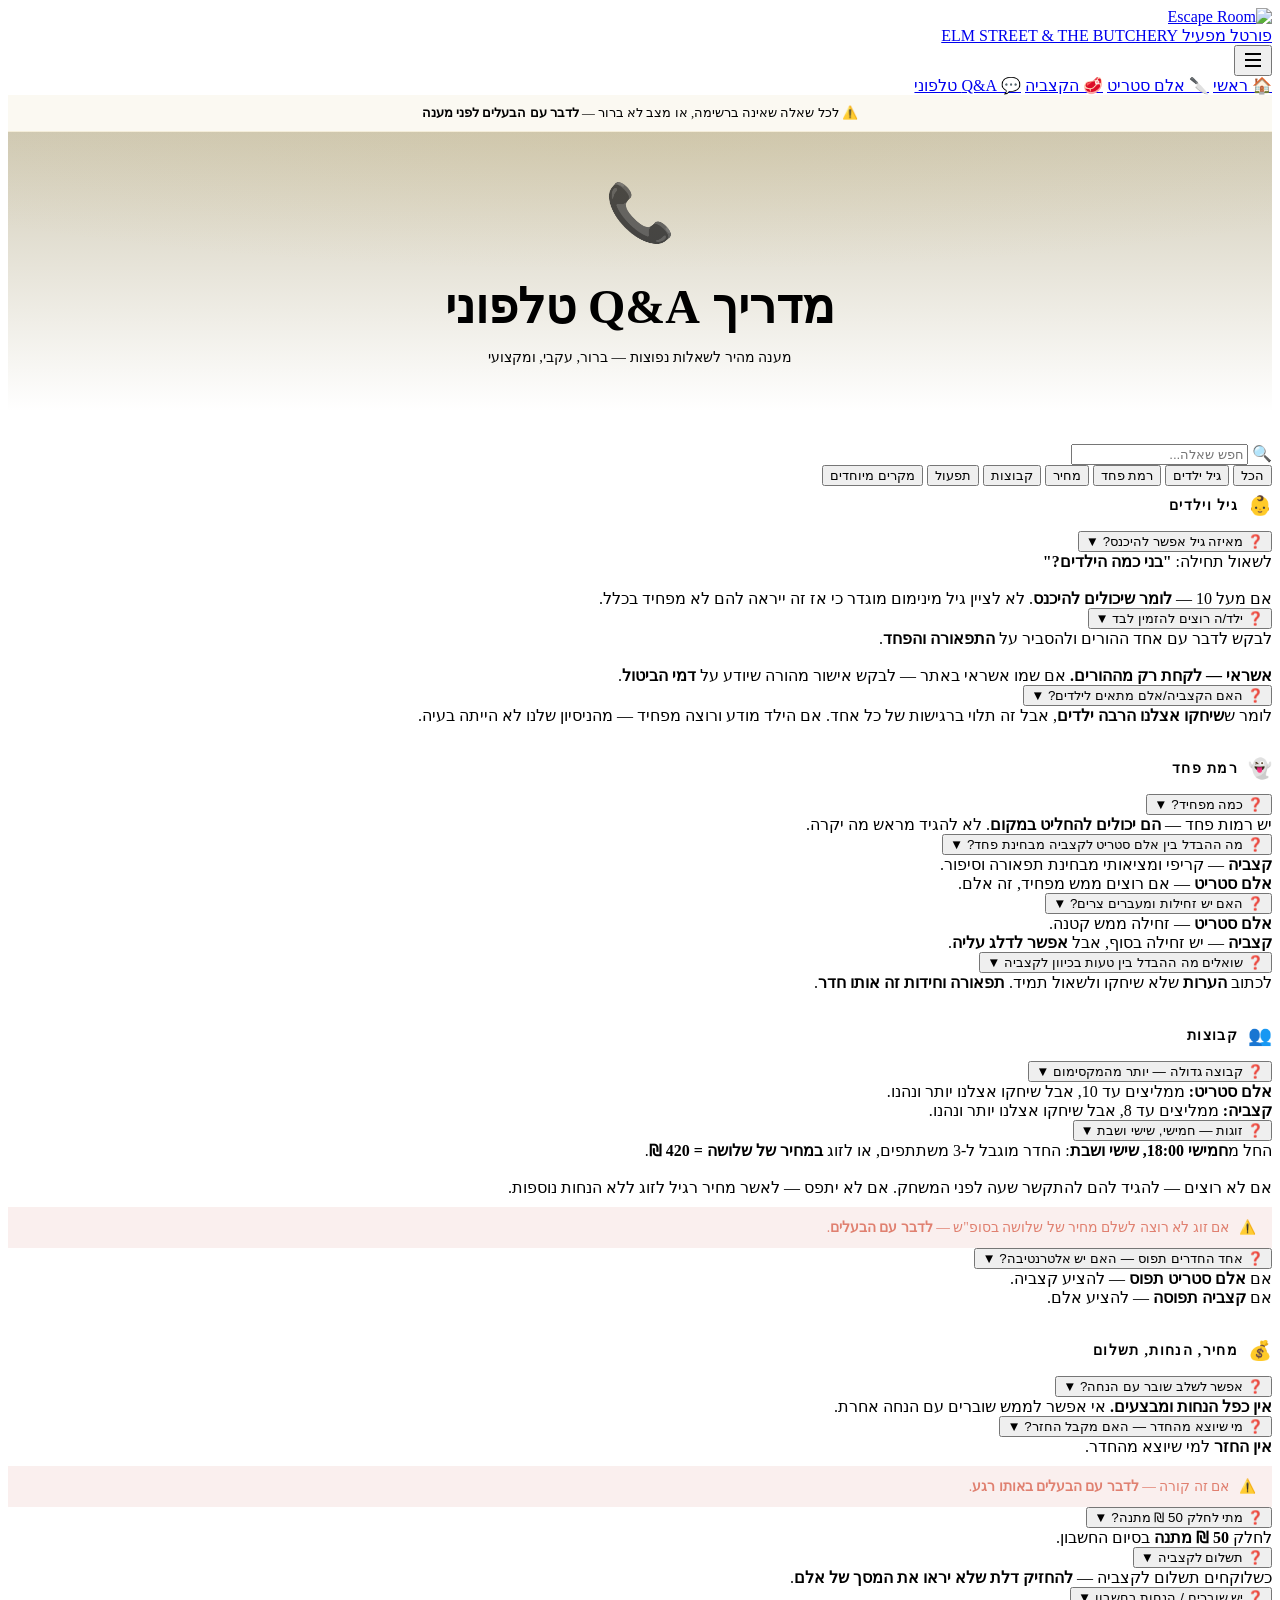
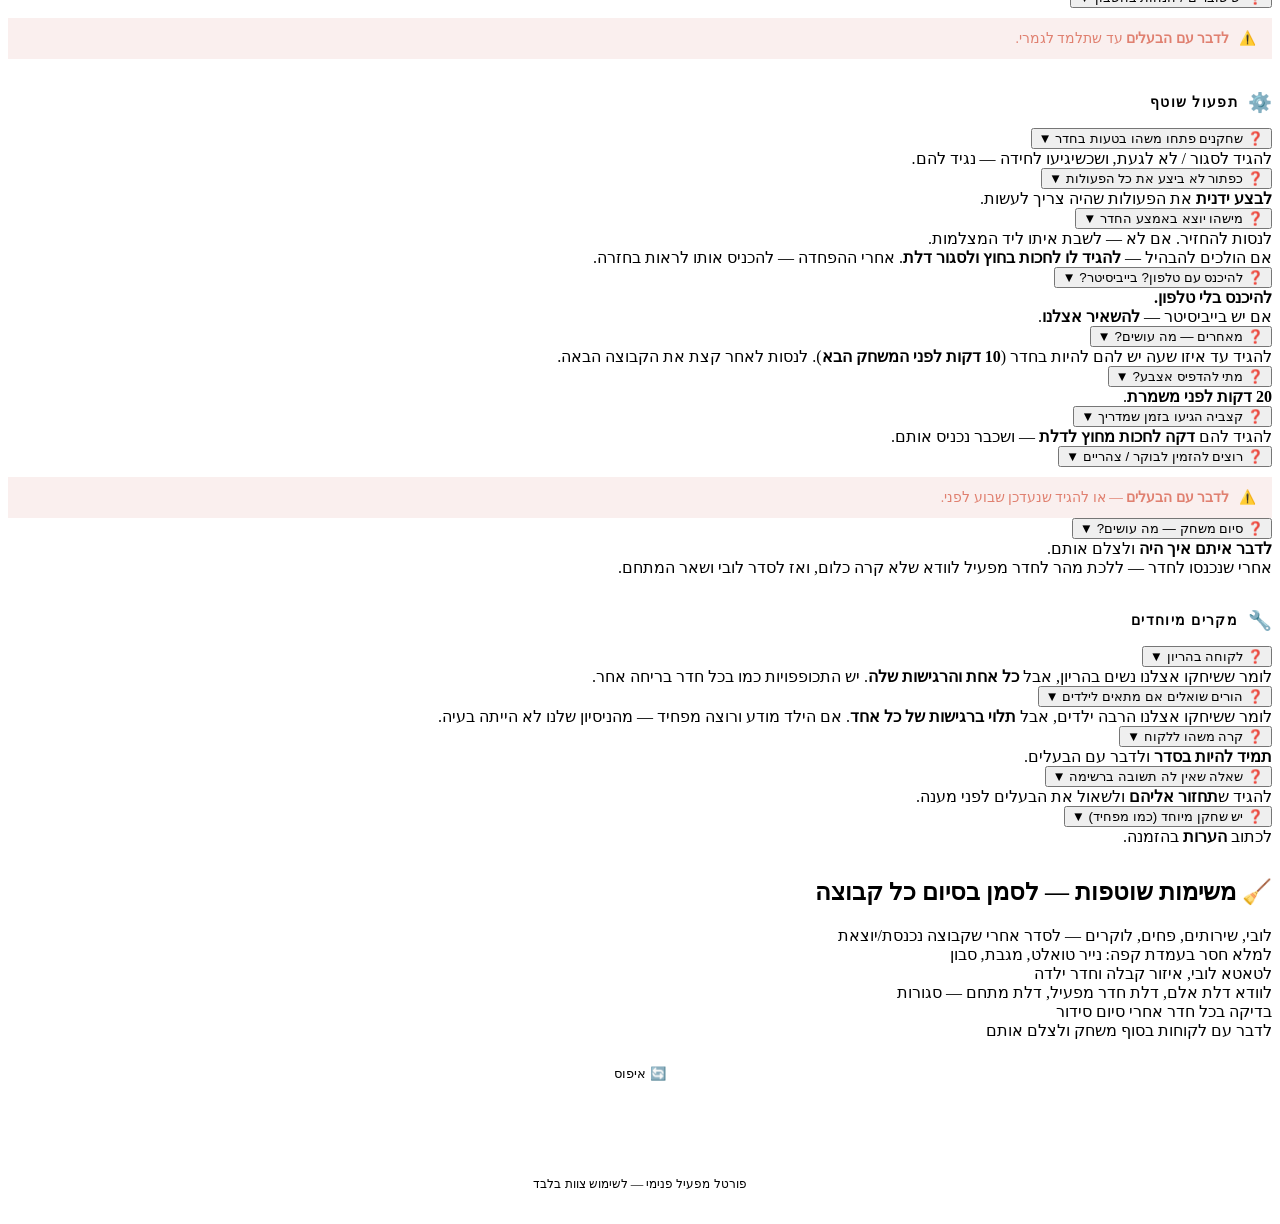
==== qa.html @ 79956c5a "Add files via upload" ====
<!DOCTYPE html>
<html lang="he" dir="rtl">
<head>
  <meta charset="UTF-8">
  <meta name="viewport" content="width=device-width, initial-scale=1.0">
  <title>Q&A טלפוני | מדריך מפעיל</title>
  <link rel="stylesheet" href="css/style.css">
  <style>
    .qa-header {
      background: linear-gradient(180deg, rgba(100,80,10,0.3) 0%, transparent 100%);
      padding: 48px 20px 32px;
      text-align: center;
      position: relative;
      overflow: hidden;
    }
    .qa-header::before {
      content: '';
      position: absolute;
      inset: 0;
      background: radial-gradient(ellipse 70% 50% at 50% 0%, rgba(201,168,76,0.1), transparent);
    }
    .qa-header__icon { font-size: 3.5rem; display: block; margin-bottom: 12px; }
    .qa-header__title {
      font-size: clamp(1.8rem, 5vw, 3rem);
      font-weight: 900;
      color: var(--gold);
      text-shadow: 0 0 40px var(--gold-glow);
      margin-bottom: 8px;
    }
    .qa-header__sub { font-size: 0.9rem; color: var(--text-secondary); }

    .category-header {
      display: flex;
      align-items: center;
      gap: 10px;
      margin-bottom: 14px;
      margin-top: 8px;
    }
    .category-header__icon { font-size: 1.2rem; }
    .category-header__title {
      font-size: 0.85rem;
      font-weight: 700;
      letter-spacing: 0.1em;
      text-transform: uppercase;
      color: var(--text-muted);
    }
    .category-header__line {
      flex: 1;
      height: 1px;
      background: var(--border-dark);
    }

    .qa-category { margin-bottom: 32px; }

    .call-script {
      background: linear-gradient(135deg, rgba(201,168,76,0.06), var(--bg-card));
      border: 1px solid rgba(201,168,76,0.2);
      border-radius: var(--radius-md);
      padding: 16px 18px;
      font-size: 0.88rem;
      line-height: 1.75;
      color: var(--text-secondary);
    }
    .call-script .say {
      color: var(--gold);
      font-weight: 600;
    }
    .call-script .do {
      color: var(--text-primary);
      font-style: italic;
    }

    .escalate-box {
      background: rgba(192,57,43,0.08);
      border: 1px solid var(--border-red);
      border-right: 4px solid var(--red-vivid);
      border-radius: var(--radius-md);
      padding: 12px 16px;
      font-size: 0.85rem;
      color: #e08070;
      display: flex;
      gap: 10px;
      align-items: flex-start;
      margin-top: 10px;
    }

    .top-bar {
      background: rgba(201,168,76,0.07);
      border-bottom: 1px solid rgba(201,168,76,0.15);
      padding: 10px 20px;
      text-align: center;
      font-size: 0.8rem;
      color: var(--gold);
      position: relative;
      z-index: 1;
    }
  </style>
</head>
<body>

<div class="scroll-progress"></div>

<header class="site-header">
  <div class="header-inner">
    <a href="index.html" class="site-logo">
      <img src="logo.png" alt="Escape Room" class="site-logo__img">
      <div class="site-logo__text">
        <span class="site-logo__name">פורטל מפעיל</span>
        <span class="site-logo__sub">ELM STREET &amp; THE BUTCHERY</span>
      </div>
    </a>
    <button class="nav-toggle" aria-label="תפריט">
      <svg width="22" height="22" fill="none" stroke="currentColor" stroke-width="2">
        <line x1="3" y1="6" x2="19" y2="6"/>
        <line x1="3" y1="12" x2="19" y2="12"/>
        <line x1="3" y1="18" x2="19" y2="18"/>
      </svg>
    </button>
    <nav class="site-nav">
      <a href="index.html" class="nav-link">🏠 ראשי</a>
      <a href="elm-street.html" class="nav-link">🔪 אלם סטריט</a>
      <a href="hakatzia.html" class="nav-link">🥩 הקצביה</a>
      <a href="qa.html" class="nav-link active nav-link--qa">💬 Q&A טלפוני</a>
    </nav>
  </div>
</header>

<div class="top-bar">
  ⚠️ לכל שאלה שאינה ברשימה, או מצב לא ברור — <strong>לדבר עם הבעלים לפני מענה</strong>
</div>

<div class="qa-header">
  <span class="qa-header__icon">📞</span>
  <h1 class="qa-header__title">מדריך Q&A טלפוני</h1>
  <p class="qa-header__sub">מענה מהיר לשאלות נפוצות — ברור, עקבי, ומקצועי</p>
</div>

<main class="container" style="padding-top: 32px; padding-bottom: 60px;">

  <!-- SEARCH -->
  <div class="search-box animate-in">
    <span class="search-icon">🔍</span>
    <input class="search-input" type="text" placeholder="חפש שאלה...">
  </div>

  <!-- FILTER TABS -->
  <div class="filter-tabs animate-in">
    <button class="filter-tab active" data-filter="all">הכל</button>
    <button class="filter-tab" data-filter="age">גיל ילדים</button>
    <button class="filter-tab" data-filter="scary">רמת פחד</button>
    <button class="filter-tab" data-filter="pricing">מחיר</button>
    <button class="filter-tab" data-filter="groups">קבוצות</button>
    <button class="filter-tab" data-filter="ops">תפעול</button>
    <button class="filter-tab" data-filter="special">מקרים מיוחדים</button>
  </div>

  <!-- ══════════════════════════════ -->
  <!-- CATEGORY: גיל וילדים          -->
  <!-- ══════════════════════════════ -->
  <div class="qa-category animate-stagger" data-category="age">
    <div class="category-header">
      <span class="category-header__icon">👶</span>
      <span class="category-header__title">גיל וילדים</span>
      <div class="category-header__line"></div>
    </div>
    <div class="qa-list">

      <div class="qa-item">
        <button class="qa-question">
          <span class="q-icon">❓</span>
          <span>מאיזה גיל אפשר להיכנס?</span>
          <span class="q-arrow">▼</span>
        </button>
        <div class="qa-answer">
          <div class="qa-answer-inner">
            לשאול תחילה: <strong>"בני כמה הילדים?"</strong><br><br>
            אם מעל 10 — <strong>לומר שיכולים להיכנס</strong>. לא לציין גיל מינימום מוגדר כי אז זה ייראה להם לא מפחיד בכלל.
          </div>
        </div>
      </div>

      <div class="qa-item">
        <button class="qa-question">
          <span class="q-icon">❓</span>
          <span>ילד/ה רוצים להזמין לבד</span>
          <span class="q-arrow">▼</span>
        </button>
        <div class="qa-answer">
          <div class="qa-answer-inner">
            לבקש לדבר עם אחד ההורים ולהסביר על <strong>התפאורה והפחד</strong>.<br><br>
            <strong>אשראי — לקחת רק מההורים.</strong> אם שמו אשראי באתר — לבקש אישור מהורה שיודע על <strong>דמי הביטול</strong>.
          </div>
        </div>
      </div>

      <div class="qa-item">
        <button class="qa-question">
          <span class="q-icon">❓</span>
          <span>האם הקצביה/אלם מתאים לילדים?</span>
          <span class="q-arrow">▼</span>
        </button>
        <div class="qa-answer">
          <div class="qa-answer-inner">
            לומר ש<strong>שיחקו אצלנו הרבה ילדים</strong>, אבל זה תלוי ברגישות של כל אחד. אם הילד מודע ורוצה מפחיד — מהניסיון שלנו לא הייתה בעיה.
          </div>
        </div>
      </div>

    </div>
  </div>

  <!-- ══════════════════════════════ -->
  <!-- CATEGORY: רמת פחד              -->
  <!-- ══════════════════════════════ -->
  <div class="qa-category animate-stagger" data-category="scary">
    <div class="category-header">
      <span class="category-header__icon">👻</span>
      <span class="category-header__title">רמת פחד</span>
      <div class="category-header__line"></div>
    </div>
    <div class="qa-list">

      <div class="qa-item">
        <button class="qa-question">
          <span class="q-icon">❓</span>
          <span>כמה מפחיד?</span>
          <span class="q-arrow">▼</span>
        </button>
        <div class="qa-answer">
          <div class="qa-answer-inner">
            יש רמות פחד — <strong>הם יכולים להחליט במקום</strong>. לא להגיד מראש מה יקרה.
          </div>
        </div>
      </div>

      <div class="qa-item">
        <button class="qa-question">
          <span class="q-icon">❓</span>
          <span>מה ההבדל בין אלם סטריט לקצביה מבחינת פחד?</span>
          <span class="q-arrow">▼</span>
        </button>
        <div class="qa-answer">
          <div class="qa-answer-inner">
            <strong>קצביה</strong> — קריפי ומציאותי מבחינת תפאורה וסיפור.<br>
            <strong>אלם סטריט</strong> — אם רוצים ממש מפחיד, זה אלם.
          </div>
        </div>
      </div>

      <div class="qa-item">
        <button class="qa-question">
          <span class="q-icon">❓</span>
          <span>האם יש זחילות ומעברים צרים?</span>
          <span class="q-arrow">▼</span>
        </button>
        <div class="qa-answer">
          <div class="qa-answer-inner">
            <strong>אלם סטריט</strong> — זחילה ממש קטנה.<br>
            <strong>קצביה</strong> — יש זחילה בסוף, אבל <strong>אפשר לדלג עליה</strong>.
          </div>
        </div>
      </div>

      <div class="qa-item">
        <button class="qa-question">
          <span class="q-icon">❓</span>
          <span>שואלים מה ההבדל בין טעות בכיוון לקצביה</span>
          <span class="q-arrow">▼</span>
        </button>
        <div class="qa-answer">
          <div class="qa-answer-inner">
            לכתוב <strong>הערות</strong> שלא שיחקו ולשאול תמיד. <strong>תפאורה וחידות זה אותו חדר</strong>.
          </div>
        </div>
      </div>

    </div>
  </div>

  <!-- ══════════════════════════════ -->
  <!-- CATEGORY: קבוצות              -->
  <!-- ══════════════════════════════ -->
  <div class="qa-category animate-stagger" data-category="groups">
    <div class="category-header">
      <span class="category-header__icon">👥</span>
      <span class="category-header__title">קבוצות</span>
      <div class="category-header__line"></div>
    </div>
    <div class="qa-list">

      <div class="qa-item">
        <button class="qa-question">
          <span class="q-icon">❓</span>
          <span>קבוצה גדולה — יותר מהמקסימום</span>
          <span class="q-arrow">▼</span>
        </button>
        <div class="qa-answer">
          <div class="qa-answer-inner">
            <strong>אלם סטריט:</strong> ממליצים עד 10, אבל שיחקו אצלנו יותר ונהנו.<br>
            <strong>קצביה:</strong> ממליצים עד 8, אבל שיחקו אצלנו יותר ונהנו.
          </div>
        </div>
      </div>

      <div class="qa-item">
        <button class="qa-question">
          <span class="q-icon">❓</span>
          <span>זוגות — חמישי, שישי ושבת</span>
          <span class="q-arrow">▼</span>
        </button>
        <div class="qa-answer">
          <div class="qa-answer-inner">
            החל מ<strong>חמישי 18:00, שישי ושבת</strong>: החדר מוגבל ל-3 משתתפים, או לזוג <strong>במחיר של שלושה = 420 ₪</strong>.<br><br>
            אם לא רוצים — להגיד להם להתקשר שעה לפני המשחק. אם לא יתפס — לאשר מחיר רגיל לזוג ללא הנחות נוספות.
            <div class="escalate-box">
              <span>⚠️</span>
              <div>אם זוג לא רוצה לשלם מחיר של שלושה בסופ"ש — <strong>לדבר עם הבעלים</strong>.</div>
            </div>
          </div>
        </div>
      </div>

      <div class="qa-item">
        <button class="qa-question">
          <span class="q-icon">❓</span>
          <span>אחד החדרים תפוס — האם יש אלטרנטיבה?</span>
          <span class="q-arrow">▼</span>
        </button>
        <div class="qa-answer">
          <div class="qa-answer-inner">
            אם <strong>אלם סטריט תפוס</strong> — להציע קצביה.<br>
            אם <strong>קצביה תפוסה</strong> — להציע אלם.
          </div>
        </div>
      </div>

    </div>
  </div>

  <!-- ══════════════════════════════ -->
  <!-- CATEGORY: מחיר והנחות         -->
  <!-- ══════════════════════════════ -->
  <div class="qa-category animate-stagger" data-category="pricing" id="pricing">
    <div class="category-header">
      <span class="category-header__icon">💰</span>
      <span class="category-header__title">מחיר, הנחות, תשלום</span>
      <div class="category-header__line"></div>
    </div>
    <div class="qa-list">

      <div class="qa-item">
        <button class="qa-question">
          <span class="q-icon">❓</span>
          <span>אפשר לשלב שובר עם הנחה?</span>
          <span class="q-arrow">▼</span>
        </button>
        <div class="qa-answer">
          <div class="qa-answer-inner">
            <strong>אין כפל הנחות ומבצעים.</strong> אי אפשר לממש שוברים עם הנחה אחרת.
          </div>
        </div>
      </div>

      <div class="qa-item">
        <button class="qa-question">
          <span class="q-icon">❓</span>
          <span>מי שיוצא מהחדר — האם מקבל החזר?</span>
          <span class="q-arrow">▼</span>
        </button>
        <div class="qa-answer">
          <div class="qa-answer-inner">
            <strong>אין החזר</strong> למי שיוצא מהחדר.
            <div class="escalate-box">
              <span>⚠️</span>
              <div>אם זה קורה — <strong>לדבר עם הבעלים באותו רגע</strong>.</div>
            </div>
          </div>
        </div>
      </div>

      <div class="qa-item">
        <button class="qa-question">
          <span class="q-icon">❓</span>
          <span>מתי לחלק 50 ₪ מתנה?</span>
          <span class="q-arrow">▼</span>
        </button>
        <div class="qa-answer">
          <div class="qa-answer-inner">
            לחלק <strong>50 ₪ מתנה</strong> בסיום החשבון.
          </div>
        </div>
      </div>

      <div class="qa-item">
        <button class="qa-question">
          <span class="q-icon">❓</span>
          <span>תשלום לקצביה</span>
          <span class="q-arrow">▼</span>
        </button>
        <div class="qa-answer">
          <div class="qa-answer-inner">
            כשלוקחים תשלום לקצביה — <strong>להחזיק דלת שלא יראו את המסך של אלם</strong>.
          </div>
        </div>
      </div>

      <div class="qa-item">
        <button class="qa-question">
          <span class="q-icon">❓</span>
          <span>יש שוברים / הנחות בחשבון</span>
          <span class="q-arrow">▼</span>
        </button>
        <div class="qa-answer">
          <div class="qa-answer-inner">
            <div class="escalate-box">
              <span>⚠️</span>
              <div><strong>לדבר עם הבעלים</strong> עד שתלמד לגמרי.</div>
            </div>
          </div>
        </div>
      </div>

    </div>
  </div>

  <!-- ══════════════════════════════ -->
  <!-- CATEGORY: תפעול                -->
  <!-- ══════════════════════════════ -->
  <div class="qa-category animate-stagger" data-category="ops">
    <div class="category-header">
      <span class="category-header__icon">⚙️</span>
      <span class="category-header__title">תפעול שוטף</span>
      <div class="category-header__line"></div>
    </div>
    <div class="qa-list">

      <div class="qa-item">
        <button class="qa-question">
          <span class="q-icon">❓</span>
          <span>שחקנים פתחו משהו בטעות בחדר</span>
          <span class="q-arrow">▼</span>
        </button>
        <div class="qa-answer">
          <div class="qa-answer-inner">
            להגיד לסגור / לא לגעת, ושכשיגיעו לחידה — נגיד להם.
          </div>
        </div>
      </div>

      <div class="qa-item">
        <button class="qa-question">
          <span class="q-icon">❓</span>
          <span>כפתור לא ביצע את כל הפעולות</span>
          <span class="q-arrow">▼</span>
        </button>
        <div class="qa-answer">
          <div class="qa-answer-inner">
            <strong>לבצע ידנית</strong> את הפעולות שהיה צריך לעשות.
          </div>
        </div>
      </div>

      <div class="qa-item">
        <button class="qa-question">
          <span class="q-icon">❓</span>
          <span>מישהו יוצא באמצע החדר</span>
          <span class="q-arrow">▼</span>
        </button>
        <div class="qa-answer">
          <div class="qa-answer-inner">
            לנסות להחזיר. אם לא — לשבת איתו ליד המצלמות.<br>
            אם הולכים להבהיל — <strong>להגיד לו לחכות בחוץ ולסגור דלת</strong>. אחרי ההפחדה — להכניס אותו לראות בחזרה.
          </div>
        </div>
      </div>

      <div class="qa-item">
        <button class="qa-question">
          <span class="q-icon">❓</span>
          <span>להיכנס עם טלפון? בייביסיטר?</span>
          <span class="q-arrow">▼</span>
        </button>
        <div class="qa-answer">
          <div class="qa-answer-inner">
            <strong>להיכנס בלי טלפון.</strong><br>
            אם יש בייביסיטר — <strong>להשאיר אצלנו</strong>.
          </div>
        </div>
      </div>

      <div class="qa-item">
        <button class="qa-question">
          <span class="q-icon">❓</span>
          <span>מאחרים — מה עושים?</span>
          <span class="q-arrow">▼</span>
        </button>
        <div class="qa-answer">
          <div class="qa-answer-inner">
            להגיד עד איזו שעה יש להם להיות בחדר (<strong>10 דקות לפני המשחק הבא</strong>). לנסות לאחר קצת את הקבוצה הבאה.
          </div>
        </div>
      </div>

      <div class="qa-item">
        <button class="qa-question">
          <span class="q-icon">❓</span>
          <span>מתי להדפיס אצבע?</span>
          <span class="q-arrow">▼</span>
        </button>
        <div class="qa-answer">
          <div class="qa-answer-inner">
            <strong>20 דקות לפני משמרת</strong>.
          </div>
        </div>
      </div>

      <div class="qa-item">
        <button class="qa-question">
          <span class="q-icon">❓</span>
          <span>קצביה הגיעו בזמן שמדריך</span>
          <span class="q-arrow">▼</span>
        </button>
        <div class="qa-answer">
          <div class="qa-answer-inner">
            להגיד להם <strong>דקה לחכות מחוץ לדלת</strong> — ושכבר נכניס אותם.
          </div>
        </div>
      </div>

      <div class="qa-item">
        <button class="qa-question">
          <span class="q-icon">❓</span>
          <span>רוצים להזמין לבוקר / צהריים</span>
          <span class="q-arrow">▼</span>
        </button>
        <div class="qa-answer">
          <div class="qa-answer-inner">
            <div class="escalate-box">
              <span>⚠️</span>
              <div><strong>לדבר עם הבעלים</strong> — או להגיד שנעדכן שבוע לפני.</div>
            </div>
          </div>
        </div>
      </div>

      <div class="qa-item">
        <button class="qa-question">
          <span class="q-icon">❓</span>
          <span>סיום משחק — מה עושים?</span>
          <span class="q-arrow">▼</span>
        </button>
        <div class="qa-answer">
          <div class="qa-answer-inner">
            <strong>לדבר איתם איך היה</strong> ולצלם אותם.<br>
            אחרי שנכנסו לחדר — ללכת מהר לחדר מפעיל לוודא שלא קרה כלום, ואז לסדר לובי ושאר המתחם.
          </div>
        </div>
      </div>

    </div>
  </div>

  <!-- ══════════════════════════════ -->
  <!-- CATEGORY: מקרים מיוחדים       -->
  <!-- ══════════════════════════════ -->
  <div class="qa-category animate-stagger" data-category="special">
    <div class="category-header">
      <span class="category-header__icon">🔧</span>
      <span class="category-header__title">מקרים מיוחדים</span>
      <div class="category-header__line"></div>
    </div>
    <div class="qa-list">

      <div class="qa-item">
        <button class="qa-question">
          <span class="q-icon">❓</span>
          <span>לקוחה בהריון</span>
          <span class="q-arrow">▼</span>
        </button>
        <div class="qa-answer">
          <div class="qa-answer-inner">
            לומר ששיחקו אצלנו נשים בהריון, אבל <strong>כל אחת והרגישות שלה</strong>. יש התכופפויות כמו בכל חדר בריחה אחר.
          </div>
        </div>
      </div>

      <div class="qa-item">
        <button class="qa-question">
          <span class="q-icon">❓</span>
          <span>הורים שואלים אם מתאים לילדים</span>
          <span class="q-arrow">▼</span>
        </button>
        <div class="qa-answer">
          <div class="qa-answer-inner">
            לומר ששיחקו אצלנו הרבה ילדים, אבל <strong>תלוי ברגישות של כל אחד</strong>. אם הילד מודע ורוצה מפחיד — מהניסיון שלנו לא הייתה בעיה.
          </div>
        </div>
      </div>

      <div class="qa-item">
        <button class="qa-question">
          <span class="q-icon">❓</span>
          <span>קרה משהו ללקוח</span>
          <span class="q-arrow">▼</span>
        </button>
        <div class="qa-answer">
          <div class="qa-answer-inner">
            <strong>תמיד להיות בסדר</strong> ולדבר עם הבעלים.
          </div>
        </div>
      </div>

      <div class="qa-item">
        <button class="qa-question">
          <span class="q-icon">❓</span>
          <span>שאלה שאין לה תשובה ברשימה</span>
          <span class="q-arrow">▼</span>
        </button>
        <div class="qa-answer">
          <div class="qa-answer-inner">
            להגיד ש<strong>תחזור אליהם</strong> ולשאול את הבעלים לפני מענה.
          </div>
        </div>
      </div>

      <div class="qa-item">
        <button class="qa-question">
          <span class="q-icon">❓</span>
          <span>יש שחקן מיוחד (כמו מפחיד)</span>
          <span class="q-arrow">▼</span>
        </button>
        <div class="qa-answer">
          <div class="qa-answer-inner">
            לכתוב <strong>הערות</strong> בהזמנה.
          </div>
        </div>
      </div>

    </div>
  </div>

  <!-- CHECKLIST SECTION -->
  <div class="divider"></div>
  <div class="section animate-in">
    <h2 class="section-title"><span class="icon">🧹</span> משימות שוטפות — לסמן בסיום כל קבוצה</h2>
    <div class="checklist animate-stagger">
      <div class="check-item" data-key="ops_1"><span class="check-box"></span>לובי, שירותים, פחים, לוקרים — לסדר אחרי שקבוצה נכנסת/יוצאת</div>
      <div class="check-item" data-key="ops_2"><span class="check-box"></span>למלא חסר בעמדת קפה: נייר טואלט, מגבת, סבון</div>
      <div class="check-item" data-key="ops_3"><span class="check-box"></span>לטאטא לובי, איזור קבלה וחדר ילדה</div>
      <div class="check-item" data-key="ops_4"><span class="check-box"></span>לוודא דלת אלם, דלת חדר מפעיל, דלת מתחם — סגורות</div>
      <div class="check-item" data-key="ops_5"><span class="check-box"></span>בדיקה בכל חדר אחרי סיום סידור</div>
      <div class="check-item" data-key="ops_6"><span class="check-box"></span>לדבר עם לקוחות בסוף משחק ולצלם אותם</div>
    </div>
    <div style="margin-top: 16px; text-align: center;">
      <button class="checklist-reset" style="background: var(--bg-card); border: 1px solid var(--border-dark); color: var(--text-muted); padding: 10px 20px; border-radius: var(--radius-md); cursor: pointer; font-family: var(--font-body); font-size: 0.82rem; transition: var(--transition);">
        🔄 איפוס
      </button>
    </div>
  </div>

</main>

<footer style="text-align:center; padding: 24px; color: var(--text-muted); font-size: 0.78rem; border-top: 1px solid var(--border-dark); position:relative; z-index:1;">
  פורטל מפעיל פנימי — לשימוש צוות בלבד
</footer>

<script src="js/main.js"></script>
</body>
</html>
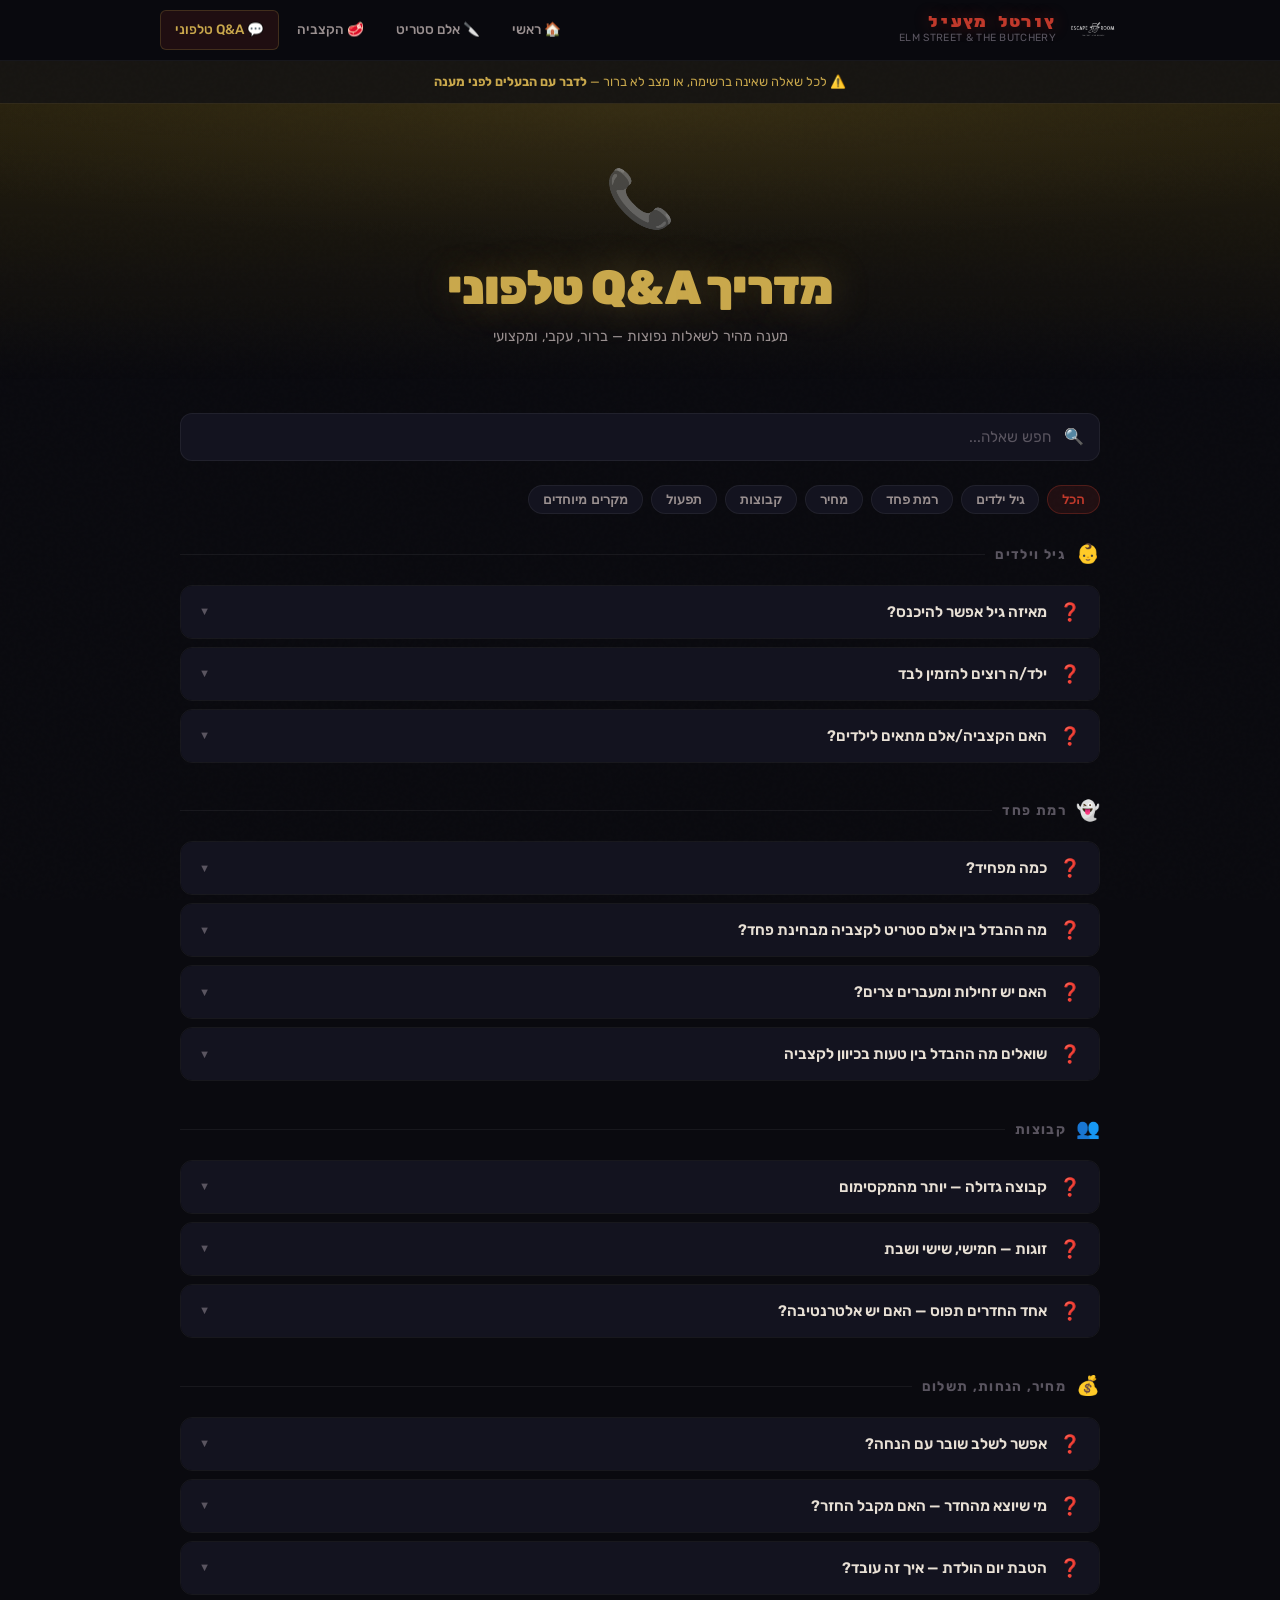
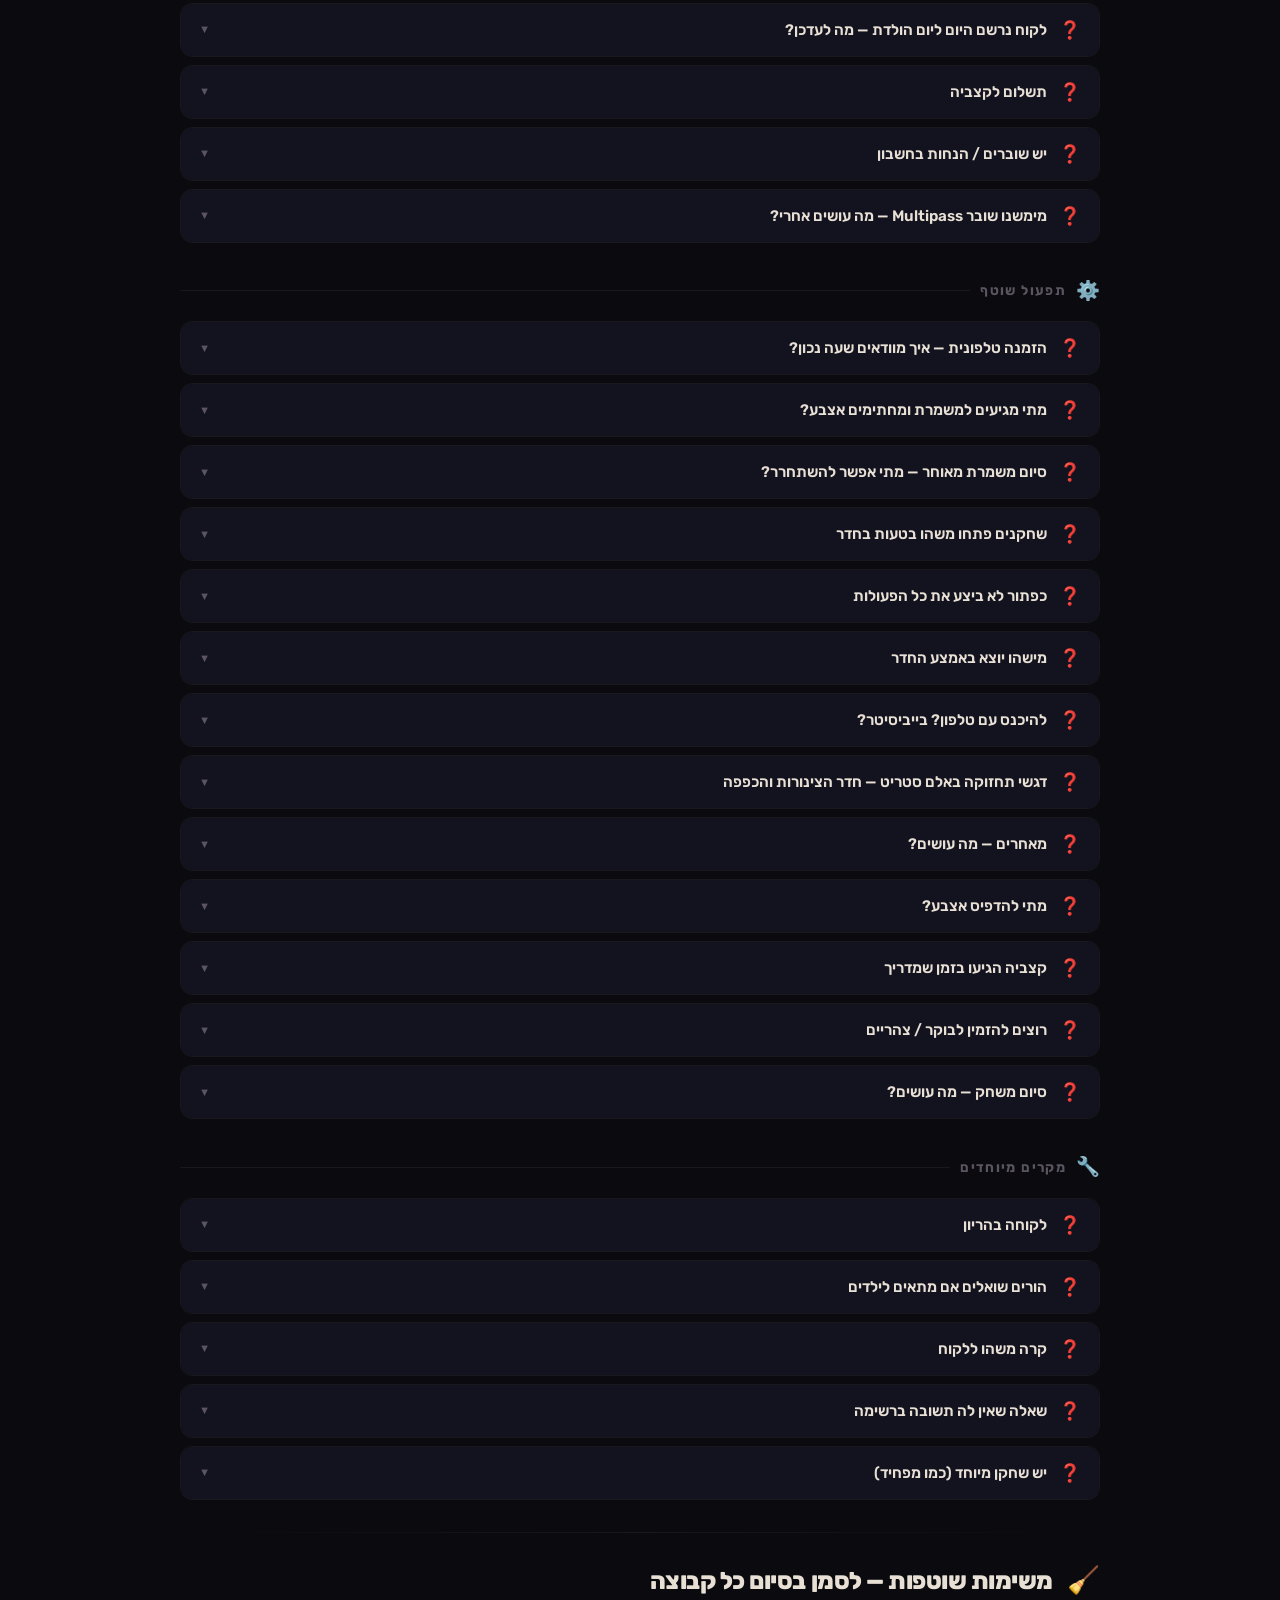
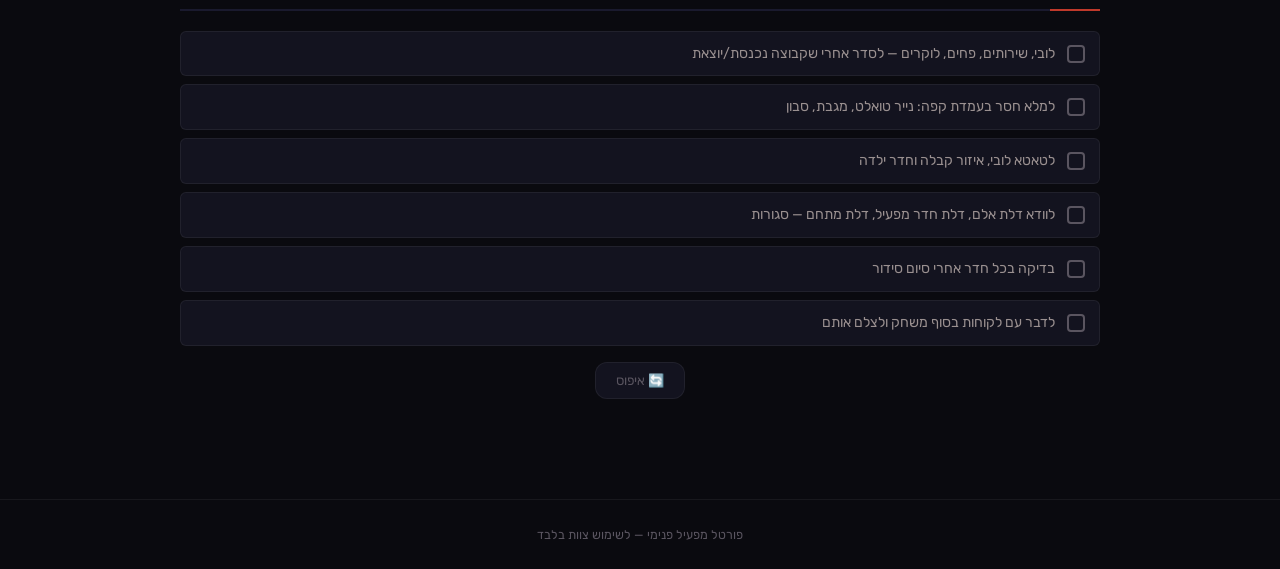
==== commit eafcc502: "Update phone Q&A with staff guidelines and shift rules" ====
--- a/qa.html
+++ b/qa.html
@@ -381,12 +381,31 @@
       <div class="qa-item">
         <button class="qa-question">
           <span class="q-icon">❓</span>
-          <span>מתי לחלק 50 ₪ מתנה?</span>
-          <span class="q-arrow">▼</span>
-        </button>
-        <div class="qa-answer">
-          <div class="qa-answer-inner">
-            לחלק <strong>50 ₪ מתנה</strong> בסיום החשבון.
+          <span>הטבת יום הולדת — איך זה עובד?</span>
+          <span class="q-arrow">▼</span>
+        </button>
+        <div class="qa-answer">
+          <div class="qa-answer-inner">
+            <strong>הטבת יום הולדת ניתנת פעם אחת בלבד לכל קבוצה</strong> — גם אם יש כמה חוגגים.<br>
+            החוגג מקבל <strong>50 ₪ הנחה</strong>, וכל שאר חברי הקבוצה מקבלים <strong>15 ₪ הנחה</strong> בלבד.<br><br>
+            <strong>אין כפל מבצעים/שוברים.</strong><br>
+            החוגג שמקבל 50 ₪ <strong>לא זכאי גם להנחת חייל</strong>.<br>
+            הנחת חייל רלוונטית רק למי שמקבל 15 ₪.
+          </div>
+        </div>
+      </div>
+
+      <div class="qa-item">
+        <button class="qa-question">
+          <span class="q-icon">❓</span>
+          <span>לקוח נרשם היום ליום הולדת — מה לעדכן?</span>
+          <span class="q-arrow">▼</span>
+        </button>
+        <div class="qa-answer">
+          <div class="qa-answer-inner">
+            הטבת יום הולדת מתעדכנת במערכת עד <strong>24 שעות מרגע ההרשמה באתר</strong>.<br>
+            אם לקוח נרשם באותו יום של יום ההולדת — ייתכן שההטבה לא תתעדכן בזמן.<br>
+            במקרה כזה, <strong>לעדכן מראש</strong> שיקבל כרגע <strong>15 ₪ הנחה בלבד</strong>.
           </div>
         </div>
       </div>
@@ -416,6 +435,19 @@
               <span>⚠️</span>
               <div><strong>לדבר עם הבעלים</strong> עד שתלמד לגמרי.</div>
             </div>
+          </div>
+        </div>
+      </div>
+
+      <div class="qa-item">
+        <button class="qa-question">
+          <span class="q-icon">❓</span>
+          <span>מימשנו שובר Multipass — מה עושים אחרי?</span>
+          <span class="q-arrow">▼</span>
+        </button>
+        <div class="qa-answer">
+          <div class="qa-answer-inner">
+            אחרי מימוש שובר <strong>חובה לשלוח למנהל את קודי השוברים</strong>.
           </div>
         </div>
       </div>
@@ -437,6 +469,53 @@
       <div class="qa-item">
         <button class="qa-question">
           <span class="q-icon">❓</span>
+          <span>הזמנה טלפונית — איך מוודאים שעה נכון?</span>
+          <span class="q-arrow">▼</span>
+        </button>
+        <div class="qa-answer">
+          <div class="qa-answer-inner">
+            <strong>חובה לוודא עם הלקוח שעה בפורמט ברור</strong> — בוקר/ערב + שעה מדויקת.<br>
+            לדוגמה: <strong>11:00 בבוקר</strong> או <strong>23:00 בערב</strong>.<br>
+            <strong>לא מניחים אוטומטית שמדובר בערב</strong> — היו טעויות בנושא הזה.
+          </div>
+        </div>
+      </div>
+
+      <div class="qa-item">
+        <button class="qa-question">
+          <span class="q-icon">❓</span>
+          <span>מתי מגיעים למשמרת ומחתימים אצבע?</span>
+          <span class="q-arrow">▼</span>
+        </button>
+        <div class="qa-answer">
+          <div class="qa-answer-inner">
+            להגיע <strong>20 דקות לפני תחילת המשמרת</strong> ולבצע <strong>החתמת אצבע בכניסה</strong>.<br>
+            שעות הגעה קבועות:<br>
+            <strong>אלם סטריט — 18:10</strong><br>
+            <strong>הקצביה — 18:40</strong>
+          </div>
+        </div>
+      </div>
+
+      <div class="qa-item">
+        <button class="qa-question">
+          <span class="q-icon">❓</span>
+          <span>סיום משמרת מאוחר — מתי אפשר להשתחרר?</span>
+          <span class="q-arrow">▼</span>
+        </button>
+        <div class="qa-answer">
+          <div class="qa-answer-inner">
+            אם אין הזמנה ל-23:00 או 23:30 — <strong>מתייעצים עם המנהל לגבי שחרור</strong>.<br>
+            אם יש משחק ב-23:00/23:30 ואין הזמנה ל-00:30/01:00 — <strong>לא צריך להישאר עד 02:00</strong>.<br>
+            אם השעה 00:30–01:00 ואין הזמנה — <strong>אפשר לסיים משמרת</strong>.<br>
+            אם נכנסה הזמנה לחדר השני ויש עובד — הוא מטפל במשחקים המאוחרים (02:00/02:30).
+          </div>
+        </div>
+      </div>
+
+      <div class="qa-item">
+        <button class="qa-question">
+          <span class="q-icon">❓</span>
           <span>שחקנים פתחו משהו בטעות בחדר</span>
           <span class="q-arrow">▼</span>
         </button>
@@ -484,6 +563,21 @@
           <div class="qa-answer-inner">
             <strong>להיכנס בלי טלפון.</strong><br>
             אם יש בייביסיטר — <strong>להשאיר אצלנו</strong>.
+          </div>
+        </div>
+      </div>
+
+      <div class="qa-item">
+        <button class="qa-question">
+          <span class="q-icon">❓</span>
+          <span>דגשי תחזוקה באלם סטריט — חדר הצינורות והכפפה</span>
+          <span class="q-arrow">▼</span>
+        </button>
+        <div class="qa-answer">
+          <div class="qa-answer-inner">
+            חדר הצינורות באלם סטריט <strong>נצבע מחדש</strong>.<br>
+            חל איסור מוחלט לגרור את הכפפה — <strong>לא על הקירות ולא על הצינורות</strong>.<br>
+            להקפיד על זה כדי למנוע נזק חוזר.
           </div>
         </div>
       </div>
--- a/css/style.css
+++ b/css/style.css
@@ -0,0 +1,916 @@
+/* ============================================
+   ESCAPE ROOM - OPERATOR SITE
+   Dark Horror Theme | RTL Hebrew
+   ============================================ */
+
+@import url('https://fonts.googleapis.com/css2?family=Rubik:wght@300;400;500;600;700;900&family=Rubik+Mono+One&display=swap');
+
+/* ── VARIABLES ── */
+:root {
+  --bg-primary: #0a0a0f;
+  --bg-secondary: #0f0f1a;
+  --bg-card: #13131f;
+  --bg-card-hover: #1a1a2e;
+
+  --red-vivid: #c0392b;
+  --red-dark: #7b1c13;
+  --red-glow: rgba(192, 57, 43, 0.4);
+  --red-subtle: rgba(192, 57, 43, 0.12);
+
+  --gold: #c9a84c;
+  --gold-dark: #8a6d1e;
+  --gold-glow: rgba(201, 168, 76, 0.3);
+
+  --text-primary: #e8e0d5;
+  --text-secondary: #9a9090;
+  --text-muted: #5a5560;
+
+  --border-dark: rgba(255,255,255,0.06);
+  --border-red: rgba(192, 57, 43, 0.3);
+
+  --font-body: 'Rubik', 'Arial Hebrew', sans-serif;
+  --font-mono: 'Rubik Mono One', monospace;
+
+  --radius-sm: 6px;
+  --radius-md: 12px;
+  --radius-lg: 20px;
+
+  --shadow-card: 0 4px 24px rgba(0,0,0,0.5);
+  --shadow-red: 0 0 30px rgba(192, 57, 43, 0.25);
+  --shadow-gold: 0 0 20px rgba(201, 168, 76, 0.2);
+
+  --transition: 0.25s cubic-bezier(0.4, 0, 0.2, 1);
+}
+
+/* ── RESET ── */
+*, *::before, *::after { box-sizing: border-box; margin: 0; padding: 0; }
+
+html {
+  direction: rtl;
+  scroll-behavior: smooth;
+}
+
+body {
+  font-family: var(--font-body);
+  background: var(--bg-primary);
+  color: var(--text-primary);
+  line-height: 1.7;
+  min-height: 100vh;
+  overflow-x: hidden;
+}
+
+/* Noise texture overlay */
+body::before {
+  content: '';
+  position: fixed;
+  inset: 0;
+  background-image: url("data:image/svg+xml,%3Csvg viewBox='0 0 256 256' xmlns='http://www.w3.org/2000/svg'%3E%3Cfilter id='noise'%3E%3CfeTurbulence type='fractalNoise' baseFrequency='0.9' numOctaves='4' stitchTiles='stitch'/%3E%3C/filter%3E%3Crect width='100%25' height='100%25' filter='url(%23noise)' opacity='0.03'/%3E%3C/svg%3E");
+  pointer-events: none;
+  z-index: 0;
+  opacity: 0.4;
+}
+
+/* ── TYPOGRAPHY ── */
+h1, h2, h3, h4 {
+  font-family: var(--font-body);
+  font-weight: 900;
+  line-height: 1.2;
+  letter-spacing: -0.02em;
+}
+
+a {
+  color: inherit;
+  text-decoration: none;
+}
+
+/* ── SCROLLBAR ── */
+::-webkit-scrollbar { width: 5px; }
+::-webkit-scrollbar-track { background: var(--bg-secondary); }
+::-webkit-scrollbar-thumb { background: var(--red-dark); border-radius: 10px; }
+
+/* ── LAYOUT ── */
+.container {
+  max-width: 960px;
+  margin: 0 auto;
+  padding: 0 20px;
+  position: relative;
+  z-index: 1;
+}
+
+.container--wide {
+  max-width: 1200px;
+}
+
+/* ── SITE HEADER ── */
+.site-header {
+  background: rgba(10, 10, 15, 0.95);
+  backdrop-filter: blur(12px);
+  border-bottom: 1px solid var(--border-dark);
+  position: sticky;
+  top: 0;
+  z-index: 100;
+  padding: 0 20px;
+}
+
+.header-inner {
+  max-width: 960px;
+  margin: 0 auto;
+  display: flex;
+  align-items: center;
+  justify-content: space-between;
+  height: 60px;
+  gap: 20px;
+}
+
+.site-logo {
+  display: flex;
+  align-items: center;
+  gap: 10px;
+  white-space: nowrap;
+  flex-shrink: 0;
+  text-decoration: none;
+}
+
+.site-logo__img {
+  height: 36px;
+  width: auto;
+  filter: brightness(0) invert(1) opacity(0.7);
+  transition: var(--transition);
+}
+
+.site-logo:hover .site-logo__img {
+  filter: brightness(0) invert(1) opacity(1);
+}
+
+.site-logo__text {
+  display: flex;
+  flex-direction: column;
+  line-height: 1.2;
+}
+
+.site-logo__name {
+  font-family: var(--font-mono);
+  font-size: 0.82rem;
+  color: var(--red-vivid);
+  text-shadow: 0 0 16px var(--red-glow);
+  letter-spacing: 0.05em;
+}
+
+.site-logo__sub {
+  font-size: 0.65rem;
+  color: var(--text-muted);
+  font-weight: 400;
+  letter-spacing: 0.03em;
+}
+
+/* ── NAV ── */
+.site-nav {
+  display: flex;
+  gap: 4px;
+  align-items: center;
+}
+
+.nav-link {
+  padding: 7px 14px;
+  border-radius: var(--radius-sm);
+  font-size: 0.85rem;
+  font-weight: 500;
+  color: var(--text-secondary);
+  transition: var(--transition);
+  white-space: nowrap;
+}
+
+.nav-link:hover {
+  color: var(--text-primary);
+  background: var(--bg-card);
+}
+
+.nav-link.active {
+  color: var(--red-vivid);
+  background: var(--red-subtle);
+}
+
+.nav-link.nav-link--qa {
+  color: var(--gold);
+  border: 1px solid rgba(201, 168, 76, 0.2);
+}
+
+.nav-link.nav-link--qa:hover {
+  background: rgba(201, 168, 76, 0.1);
+}
+
+/* Mobile nav toggle */
+.nav-toggle {
+  display: none;
+  background: none;
+  border: none;
+  cursor: pointer;
+  color: var(--text-primary);
+  padding: 8px;
+}
+
+/* ── PAGE HERO ── */
+.page-hero {
+  padding: 60px 20px 40px;
+  text-align: center;
+  position: relative;
+  z-index: 1;
+}
+
+.page-hero__eyebrow {
+  font-size: 0.75rem;
+  font-weight: 600;
+  letter-spacing: 0.15em;
+  text-transform: uppercase;
+  color: var(--red-vivid);
+  margin-bottom: 12px;
+  opacity: 0.9;
+}
+
+.page-hero__title {
+  font-size: clamp(2rem, 6vw, 3.5rem);
+  font-weight: 900;
+  color: var(--text-primary);
+  margin-bottom: 12px;
+  text-shadow: 0 2px 20px rgba(0,0,0,0.5);
+}
+
+.page-hero__title .accent {
+  color: var(--red-vivid);
+  text-shadow: 0 0 30px var(--red-glow);
+}
+
+.page-hero__subtitle {
+  font-size: 1rem;
+  color: var(--text-secondary);
+  max-width: 500px;
+  margin: 0 auto;
+}
+
+/* ── CARDS ── */
+.card {
+  background: var(--bg-card);
+  border: 1px solid var(--border-dark);
+  border-radius: var(--radius-lg);
+  padding: 24px;
+  transition: var(--transition);
+  position: relative;
+  overflow: hidden;
+}
+
+.card::before {
+  content: '';
+  position: absolute;
+  inset: 0;
+  background: linear-gradient(135deg, rgba(255,255,255,0.02), transparent);
+  pointer-events: none;
+}
+
+.card:hover {
+  border-color: var(--border-red);
+  box-shadow: var(--shadow-card);
+  transform: translateY(-2px);
+}
+
+.card--red {
+  border-color: var(--border-red);
+  background: linear-gradient(135deg, rgba(192, 57, 43, 0.08), var(--bg-card));
+}
+
+.card--gold {
+  border-color: rgba(201, 168, 76, 0.25);
+  background: linear-gradient(135deg, rgba(201, 168, 76, 0.06), var(--bg-card));
+}
+
+/* ── BADGE / PILL ── */
+.badge {
+  display: inline-flex;
+  align-items: center;
+  gap: 6px;
+  padding: 4px 10px;
+  border-radius: 20px;
+  font-size: 0.72rem;
+  font-weight: 600;
+  letter-spacing: 0.05em;
+}
+
+.badge--red {
+  background: var(--red-subtle);
+  color: var(--red-vivid);
+  border: 1px solid var(--border-red);
+}
+
+.badge--gold {
+  background: rgba(201, 168, 76, 0.1);
+  color: var(--gold);
+  border: 1px solid rgba(201, 168, 76, 0.2);
+}
+
+.badge--green {
+  background: rgba(39, 174, 96, 0.1);
+  color: #27ae60;
+  border: 1px solid rgba(39, 174, 96, 0.2);
+}
+
+/* ── SECTION HEADING ── */
+.section-title {
+  font-size: 1.5rem;
+  font-weight: 800;
+  color: var(--text-primary);
+  margin-bottom: 20px;
+  padding-bottom: 12px;
+  border-bottom: 2px solid var(--bg-card-hover);
+  position: relative;
+}
+
+.section-title::after {
+  content: '';
+  position: absolute;
+  bottom: -2px;
+  right: 0;
+  width: 50px;
+  height: 2px;
+  background: var(--red-vivid);
+}
+
+.section-title .icon {
+  margin-left: 10px;
+  font-size: 1.1em;
+}
+
+/* ── STEP / MISSION LIST ── */
+.steps {
+  display: flex;
+  flex-direction: column;
+  gap: 14px;
+}
+
+.step {
+  display: flex;
+  gap: 16px;
+  align-items: flex-start;
+  padding: 16px 18px;
+  background: var(--bg-card);
+  border: 1px solid var(--border-dark);
+  border-radius: var(--radius-md);
+  transition: var(--transition);
+}
+
+.step:hover {
+  border-color: var(--border-red);
+  background: var(--bg-card-hover);
+}
+
+.step__num {
+  flex-shrink: 0;
+  width: 32px;
+  height: 32px;
+  border-radius: 50%;
+  background: var(--red-dark);
+  color: var(--text-primary);
+  font-size: 0.8rem;
+  font-weight: 700;
+  display: flex;
+  align-items: center;
+  justify-content: center;
+  border: 1px solid var(--border-red);
+}
+
+.step__content { flex: 1; }
+
+.step__title {
+  font-weight: 700;
+  font-size: 0.95rem;
+  margin-bottom: 4px;
+  color: var(--text-primary);
+}
+
+.step__desc {
+  font-size: 0.88rem;
+  color: var(--text-secondary);
+  line-height: 1.6;
+}
+
+.step__code {
+  display: inline-block;
+  background: var(--red-dark);
+  color: #fff;
+  font-family: monospace;
+  font-size: 1.1rem;
+  font-weight: 700;
+  padding: 2px 10px;
+  border-radius: 4px;
+  margin-top: 6px;
+  letter-spacing: 0.15em;
+}
+
+/* ── RULE LIST ── */
+.rules {
+  display: flex;
+  flex-direction: column;
+  gap: 10px;
+  counter-reset: rule-counter;
+}
+
+.rule {
+  display: flex;
+  gap: 14px;
+  padding: 14px 16px;
+  background: var(--bg-card);
+  border-radius: var(--radius-md);
+  border: 1px solid var(--border-dark);
+  font-size: 0.9rem;
+  color: var(--text-secondary);
+  line-height: 1.6;
+  transition: var(--transition);
+}
+
+.rule:hover {
+  color: var(--text-primary);
+  border-color: var(--border-red);
+}
+
+.rule__icon {
+  flex-shrink: 0;
+  font-size: 1.1rem;
+  margin-top: 1px;
+}
+
+/* ── QA ACCORDION ── */
+.qa-list {
+  display: flex;
+  flex-direction: column;
+  gap: 8px;
+}
+
+.qa-item {
+  border: 1px solid var(--border-dark);
+  border-radius: var(--radius-md);
+  overflow: hidden;
+  transition: var(--transition);
+}
+
+.qa-item.open {
+  border-color: var(--border-red);
+  box-shadow: 0 0 20px rgba(192, 57, 43, 0.1);
+}
+
+.qa-question {
+  width: 100%;
+  background: var(--bg-card);
+  border: none;
+  color: var(--text-primary);
+  font-family: var(--font-body);
+  font-size: 0.95rem;
+  font-weight: 600;
+  padding: 16px 18px;
+  cursor: pointer;
+  text-align: right;
+  display: flex;
+  align-items: center;
+  justify-content: space-between;
+  gap: 12px;
+  transition: var(--transition);
+  direction: rtl;
+}
+
+.qa-question:hover {
+  background: var(--bg-card-hover);
+}
+
+.qa-question .q-icon {
+  font-size: 1.1rem;
+  flex-shrink: 0;
+}
+
+.qa-question .q-arrow {
+  flex-shrink: 0;
+  font-size: 0.7rem;
+  transition: transform 0.3s ease;
+  color: var(--text-muted);
+  margin-right: auto;
+  margin-left: 0;
+}
+
+.qa-item.open .q-arrow {
+  transform: rotate(180deg);
+}
+
+.qa-answer {
+  max-height: 0;
+  overflow: hidden;
+  transition: max-height 0.35s cubic-bezier(0.4, 0, 0.2, 1);
+  background: var(--bg-secondary);
+}
+
+.qa-answer-inner {
+  padding: 16px 18px 18px;
+  font-size: 0.9rem;
+  color: var(--text-secondary);
+  line-height: 1.75;
+  border-top: 1px solid var(--border-dark);
+}
+
+.qa-answer-inner strong {
+  color: var(--red-vivid);
+}
+
+.qa-answer-inner .note {
+  display: flex;
+  gap: 8px;
+  margin-top: 10px;
+  padding: 10px 14px;
+  background: rgba(201, 168, 76, 0.07);
+  border-right: 3px solid var(--gold);
+  border-radius: 0 4px 4px 0;
+  font-size: 0.85rem;
+  color: var(--gold);
+}
+
+/* ── TIMING INDICATOR ── */
+.timing-bar {
+  display: flex;
+  align-items: center;
+  gap: 10px;
+  padding: 10px 16px;
+  background: rgba(201, 168, 76, 0.07);
+  border: 1px solid rgba(201, 168, 76, 0.2);
+  border-radius: var(--radius-md);
+  font-size: 0.85rem;
+  color: var(--gold);
+  font-weight: 600;
+  margin-bottom: 16px;
+}
+
+/* ── CHECKLIST ── */
+.checklist {
+  display: flex;
+  flex-direction: column;
+  gap: 8px;
+}
+
+.check-item {
+  display: flex;
+  align-items: center;
+  gap: 12px;
+  padding: 10px 14px;
+  background: var(--bg-card);
+  border: 1px solid var(--border-dark);
+  border-radius: var(--radius-sm);
+  font-size: 0.88rem;
+  color: var(--text-secondary);
+  cursor: pointer;
+  transition: var(--transition);
+  user-select: none;
+}
+
+.check-item:hover {
+  border-color: var(--border-red);
+  color: var(--text-primary);
+}
+
+.check-item.checked {
+  background: rgba(39, 174, 96, 0.08);
+  border-color: rgba(39, 174, 96, 0.25);
+  color: #4ec97e;
+  text-decoration: line-through;
+  opacity: 0.7;
+}
+
+.check-box {
+  width: 18px;
+  height: 18px;
+  border-radius: 4px;
+  border: 2px solid var(--text-muted);
+  flex-shrink: 0;
+  display: flex;
+  align-items: center;
+  justify-content: center;
+  font-size: 0.65rem;
+  transition: var(--transition);
+}
+
+.check-item.checked .check-box {
+  background: #27ae60;
+  border-color: #27ae60;
+}
+
+/* ── GRID LAYOUTS ── */
+.grid-2 {
+  display: grid;
+  grid-template-columns: repeat(2, 1fr);
+  gap: 16px;
+}
+
+.grid-3 {
+  display: grid;
+  grid-template-columns: repeat(3, 1fr);
+  gap: 16px;
+}
+
+/* ── SECTION SPACER ── */
+.section {
+  margin-bottom: 40px;
+}
+
+/* ── DIVIDER ── */
+.divider {
+  height: 1px;
+  background: linear-gradient(to left, transparent, var(--border-dark), transparent);
+  margin: 32px 0;
+}
+
+/* ── ALERT / HIGHLIGHT BOX ── */
+.alert {
+  padding: 14px 18px;
+  border-radius: var(--radius-md);
+  font-size: 0.88rem;
+  line-height: 1.65;
+  display: flex;
+  gap: 12px;
+  align-items: flex-start;
+}
+
+.alert--red {
+  background: rgba(192, 57, 43, 0.1);
+  border: 1px solid var(--border-red);
+  color: #e08070;
+  border-right: 4px solid var(--red-vivid);
+}
+
+.alert--gold {
+  background: rgba(201, 168, 76, 0.08);
+  border: 1px solid rgba(201, 168, 76, 0.2);
+  color: var(--gold);
+  border-right: 4px solid var(--gold);
+}
+
+/* ── INDEX ROOM CARDS ── */
+.room-cards {
+  display: grid;
+  grid-template-columns: repeat(auto-fit, minmax(280px, 1fr));
+  gap: 20px;
+  margin-top: 40px;
+}
+
+.room-card {
+  background: var(--bg-card);
+  border: 1px solid var(--border-dark);
+  border-radius: var(--radius-lg);
+  overflow: hidden;
+  transition: var(--transition);
+  cursor: pointer;
+  text-decoration: none;
+  color: inherit;
+  display: block;
+}
+
+.room-card:hover {
+  transform: translateY(-4px);
+  box-shadow: var(--shadow-red);
+  border-color: var(--border-red);
+}
+
+.room-card__banner {
+  height: 160px;
+  display: flex;
+  align-items: center;
+  justify-content: center;
+  font-size: 5rem;
+  position: relative;
+  overflow: hidden;
+}
+
+.room-card__banner--elm {
+  background: linear-gradient(135deg, #1a0505, #2d0808, #1a0505);
+}
+
+.room-card__banner--katzia {
+  background: linear-gradient(135deg, #05100a, #0a2010, #05100a);
+}
+
+.room-card__banner--qa {
+  background: linear-gradient(135deg, #0d0d1a, #1a1a0d, #0d0d1a);
+}
+
+.room-card__body {
+  padding: 20px;
+}
+
+.room-card__title {
+  font-size: 1.3rem;
+  font-weight: 800;
+  margin-bottom: 6px;
+}
+
+.room-card__desc {
+  font-size: 0.85rem;
+  color: var(--text-secondary);
+  margin-bottom: 14px;
+  line-height: 1.6;
+}
+
+.room-card__footer {
+  display: flex;
+  align-items: center;
+  justify-content: space-between;
+}
+
+.room-card__cta {
+  font-size: 0.82rem;
+  font-weight: 600;
+  color: var(--red-vivid);
+  display: flex;
+  align-items: center;
+  gap: 5px;
+}
+
+/* ── SCROLL PROGRESS ── */
+.scroll-progress {
+  position: fixed;
+  top: 60px;
+  right: 0;
+  left: 0;
+  height: 2px;
+  background: var(--red-dark);
+  transform-origin: right;
+  transform: scaleX(0);
+  z-index: 99;
+  transition: transform 0.1s linear;
+}
+
+/* ── SEARCH (Q&A) ── */
+.search-box {
+  position: relative;
+  margin-bottom: 24px;
+}
+
+.search-input {
+  width: 100%;
+  padding: 14px 48px 14px 18px;
+  background: var(--bg-card);
+  border: 1px solid var(--border-dark);
+  border-radius: var(--radius-md);
+  color: var(--text-primary);
+  font-family: var(--font-body);
+  font-size: 0.95rem;
+  direction: rtl;
+  transition: var(--transition);
+}
+
+.search-input:focus {
+  outline: none;
+  border-color: var(--border-red);
+  box-shadow: 0 0 0 3px rgba(192, 57, 43, 0.1);
+}
+
+.search-input::placeholder { color: var(--text-muted); }
+
+.search-icon {
+  position: absolute;
+  right: 16px;
+  top: 50%;
+  transform: translateY(-50%);
+  color: var(--text-muted);
+  font-size: 1rem;
+  pointer-events: none;
+}
+
+/* ── CATEGORY FILTER TABS ── */
+.filter-tabs {
+  display: flex;
+  gap: 8px;
+  flex-wrap: wrap;
+  margin-bottom: 24px;
+}
+
+.filter-tab {
+  padding: 6px 14px;
+  border-radius: 20px;
+  font-size: 0.82rem;
+  font-weight: 600;
+  border: 1px solid var(--border-dark);
+  background: var(--bg-card);
+  color: var(--text-secondary);
+  cursor: pointer;
+  transition: var(--transition);
+}
+
+.filter-tab:hover { color: var(--text-primary); }
+
+.filter-tab.active {
+  background: var(--red-subtle);
+  border-color: var(--border-red);
+  color: var(--red-vivid);
+}
+
+/* ── SECTION TABS (page internal) ── */
+.page-tabs {
+  display: flex;
+  gap: 4px;
+  border-bottom: 1px solid var(--border-dark);
+  margin-bottom: 28px;
+  overflow-x: auto;
+  -webkit-overflow-scrolling: touch;
+}
+
+.page-tab {
+  padding: 10px 18px;
+  font-size: 0.88rem;
+  font-weight: 600;
+  color: var(--text-secondary);
+  border-bottom: 2px solid transparent;
+  cursor: pointer;
+  transition: var(--transition);
+  white-space: nowrap;
+  flex-shrink: 0;
+  background: none;
+  border-top: none;
+  border-left: none;
+  border-right: none;
+  font-family: var(--font-body);
+}
+
+.page-tab:hover { color: var(--text-primary); }
+
+.page-tab.active {
+  color: var(--red-vivid);
+  border-bottom-color: var(--red-vivid);
+}
+
+.tab-panel { display: none; }
+.tab-panel.active { display: block; }
+
+/* ── ANIMATIONS ── */
+@keyframes fadeIn {
+  from { opacity: 0; transform: translateY(16px); }
+  to   { opacity: 1; transform: translateY(0); }
+}
+
+@keyframes pulse-red {
+  0%, 100% { box-shadow: 0 0 0 0 var(--red-glow); }
+  50%       { box-shadow: 0 0 0 8px transparent; }
+}
+
+@keyframes flicker {
+  0%, 95%, 100% { opacity: 1; }
+  96%            { opacity: 0.7; }
+  97%            { opacity: 1; }
+  98%            { opacity: 0.4; }
+}
+
+.animate-in {
+  animation: fadeIn 0.5s ease both;
+}
+
+.animate-stagger > * {
+  animation: fadeIn 0.4s ease both;
+}
+
+.animate-stagger > *:nth-child(1) { animation-delay: 0.05s; }
+.animate-stagger > *:nth-child(2) { animation-delay: 0.1s; }
+.animate-stagger > *:nth-child(3) { animation-delay: 0.15s; }
+.animate-stagger > *:nth-child(4) { animation-delay: 0.2s; }
+.animate-stagger > *:nth-child(5) { animation-delay: 0.25s; }
+.animate-stagger > *:nth-child(6) { animation-delay: 0.3s; }
+.animate-stagger > *:nth-child(7) { animation-delay: 0.35s; }
+.animate-stagger > *:nth-child(8) { animation-delay: 0.4s; }
+
+/* ── RESPONSIVE ── */
+@media (max-width: 768px) {
+  .grid-2, .grid-3 {
+    grid-template-columns: 1fr;
+  }
+
+  .site-nav {
+    display: none;
+    position: absolute;
+    top: 60px;
+    right: 0;
+    left: 0;
+    flex-direction: column;
+    background: rgba(10, 10, 15, 0.98);
+    backdrop-filter: blur(16px);
+    padding: 12px;
+    border-bottom: 1px solid var(--border-dark);
+    gap: 4px;
+  }
+
+  .site-nav.open { display: flex; }
+
+  .nav-toggle { display: flex; }
+
+  .nav-link { width: 100%; }
+
+  .header-inner { position: relative; }
+
+  .page-hero { padding: 40px 20px 30px; }
+
+  .room-cards { grid-template-columns: 1fr; }
+}
+
+@media (max-width: 480px) {
+  .filter-tabs { gap: 6px; }
+  .card { padding: 18px; }
+  .step { padding: 12px 14px; }
+}
